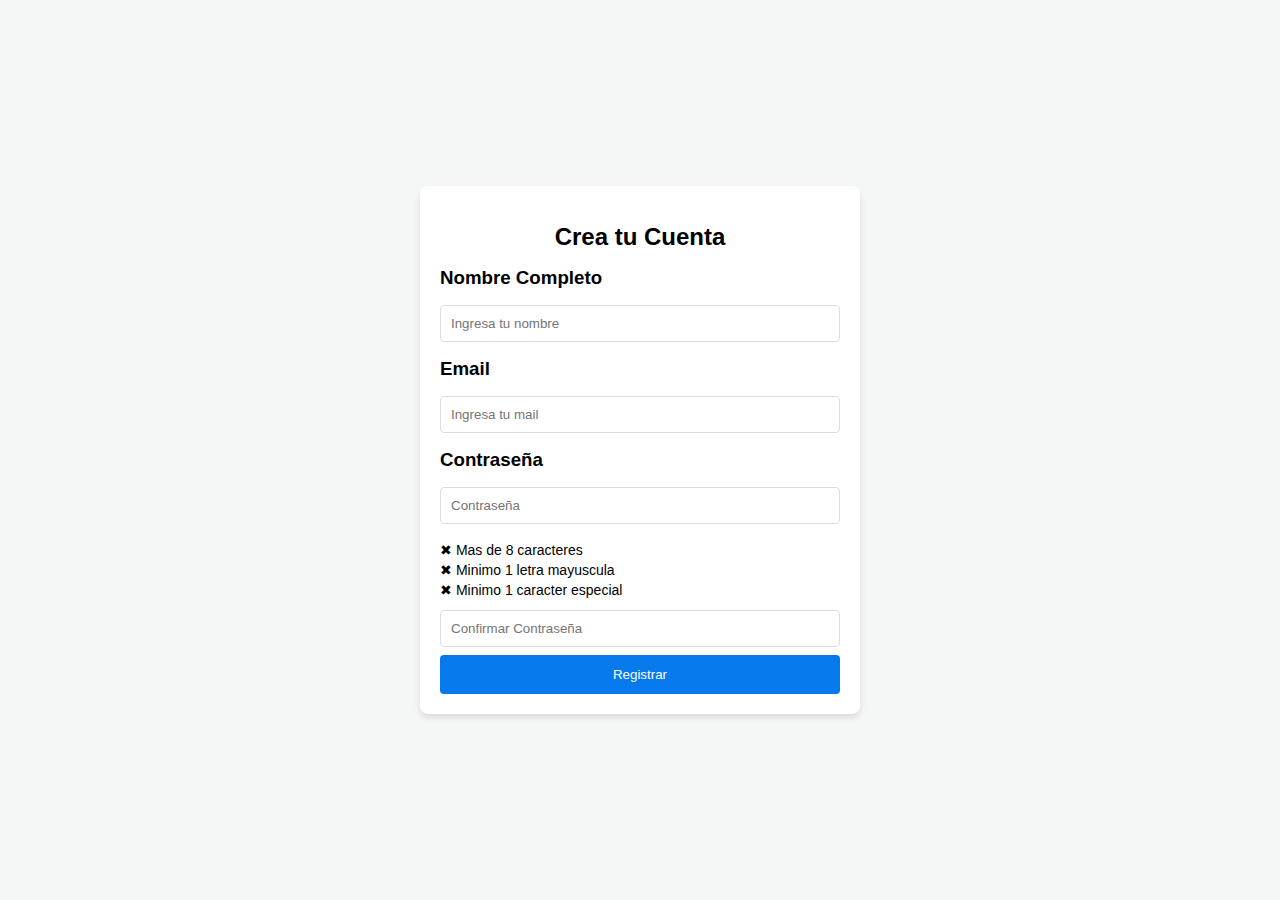
==== FormLipreMas/index.html @ 78668603 "Add files via upload" ====
<!DOCTYPE html>
<html lang="en">
<head>
    <meta charset="UTF-8">
    <meta name="viewport" content="width=device-width, initial-scale=1.0">
    <title>Document</title>
    <script src="script.js" defer></script>
    <link rel="stylesheet" href="styles.css">
</head>
<body>
    <form  onsubmit="return validarFormulario()">
        <h1>Crea tu Cuenta</h1>

        <label for="Username">
            <h3>Nombre Completo</h3>
            <input type="text" id="Username" name="Username" placeholder="Ingresa tu nombre" />
        </label>

        <label for="Email">
            <h3>Email</h3>
            <input type="email" id="Email" name="Email" placeholder="Ingresa tu mail" />
        </label>

        <div class="parte-contra">
            <label for="Password">
                <h3>Contraseña</h3>
                <input type="password" id="Password" name="Contraseña" placeholder="Contraseña" oninput="ContraseñaBien()" />
            </label>

            <div class="valid-contra nube-requisitos">
                <p id="largo" class="Validacion">✖ Mas de 8 caracteres</p>
                <p id="mayus" class="Validacion">✖ Minimo 1 letra mayuscula</p>
                <p id="especial" class="Validacion">✖ Minimo 1 caracter especial</p>
            </div>
        </div>
        
        <label for="ConfirmPassword">
            <input type="password" id="ConfirmPassword" name="ConfirmContraseña" placeholder="Confirmar Contraseña" oninput="validarConfirmacionContraseña()" />
        </label>

        <p class="mensaje-error valid-contra" id="errorConfirmacion">Las contraseñas no son iguales</p>
        <p class="mensaje-error valid-contra" id="errorRequisitos">Tienes que cumplir con los requisitos de las contraseñas</p>


        <p class="mensaje-error valid-contra" id="errorRequisitos">Tienes que cumplir con los requisitos de las contraseñas</p>

        <button type="submit">Registrar</button>
    </form>

    <div id="mensajeExito" style="display: none;">
        <p>Te registraste correctamente</p>
    </div>
</body>
</html>
---- FormLipreMas/styles.css ----
body {
    font-family: Arial, sans-serif;
    background-color: #f4f7f6;
    display: flex;
    justify-content: center;
    align-items: center;
    height: 100vh;
    margin: 0;
}

form {
    background: white;
    padding: 20px;
    border-radius: 8px;
    box-shadow: 0px 4px 6px rgba(0, 0, 0, 0.1);
    width: 100%;
    max-width: 400px;
}

h1 {
    text-align: center;
    font-size: 24px;
}

h3 {
    margin: 8px 0;
}

input {
    width: 100%;
    padding: 10px;
    margin: 8px 0;
    border-radius: 4px;
    border: 1px solid #ddd;
    box-sizing: border-box;
}

button {
    width: 100%;
    padding: 12px;
    background-color: #0679ed;
    color: white;
    border: none;
    border-radius: 4px;
    cursor: pointer;
}

button:hover {
    background-color: #0955a2;
}

.Validacion {
    font-size: 14px;
    margin: 4px 0;
}

.Validacion.red {
    color: red;
}

.Validacion.green {
    color: green;
}

.mensaje-error {
    color: red;
    font-size: 14px;
    margin-top: 10px;
    display: none;
}

.valid-contra {
    margin-top: 10px;
}
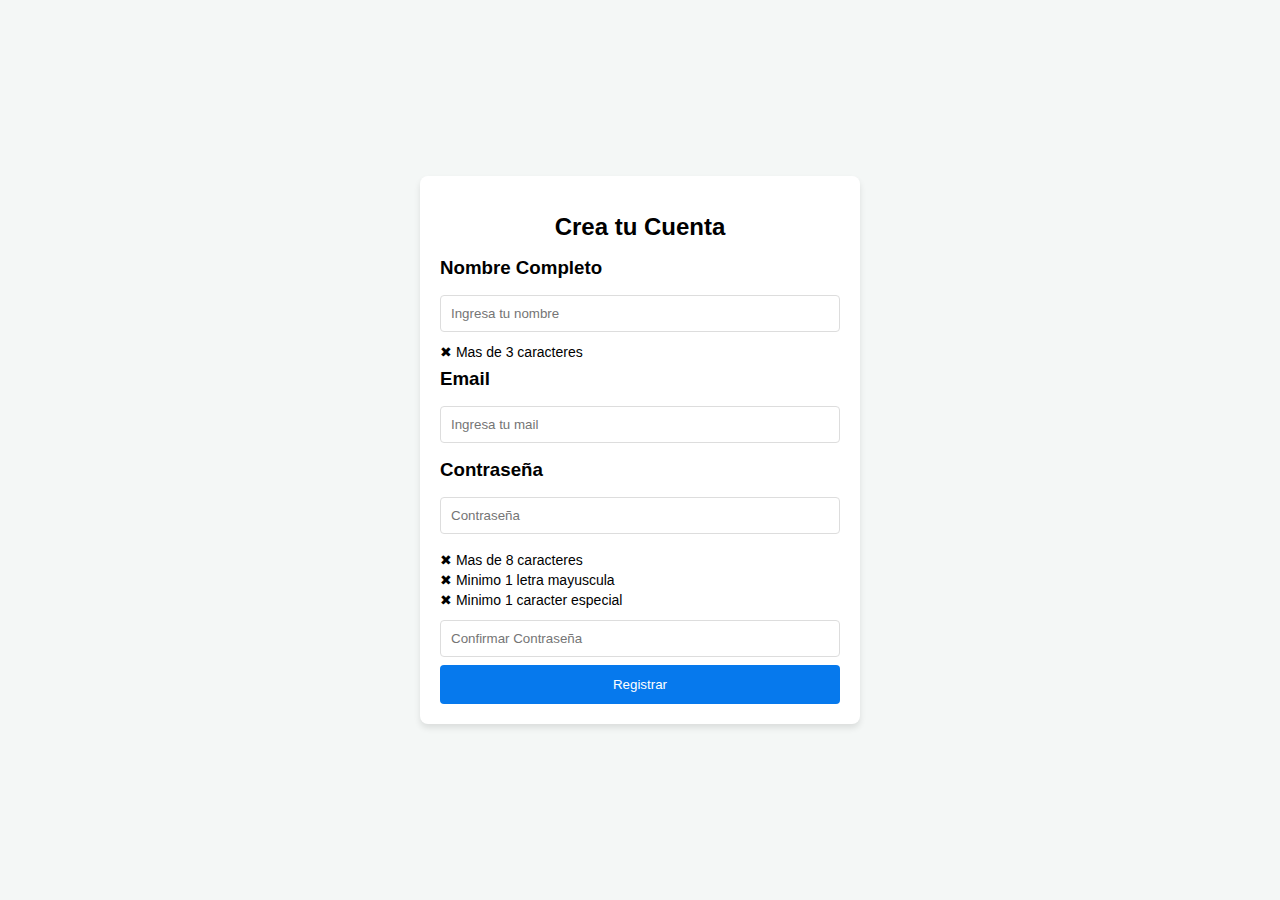
==== commit daa39621: "Add files via upload" ====
--- a/FormLipreMas/index.html
+++ b/FormLipreMas/index.html
@@ -10,11 +10,15 @@
 <body>
     <form  onsubmit="return validarFormulario()">
         <h1>Crea tu Cuenta</h1>
-
+    <div class="parte-name"></div>
         <label for="Username">
             <h3>Nombre Completo</h3>
-            <input type="text" id="Username" name="Username" placeholder="Ingresa tu nombre" />
+            <input type="text" id="Username" name="Username" placeholder="Ingresa tu nombre" oninput="NombreBien()"  />
         </label>
+        <div class="valid-nombre nube-requisitos">
+            <p id="largo" class="Validacion">✖ Mas de 3 caracteres</p>
+        </div>
+    </div>
 
         <label for="Email">
             <h3>Email</h3>
